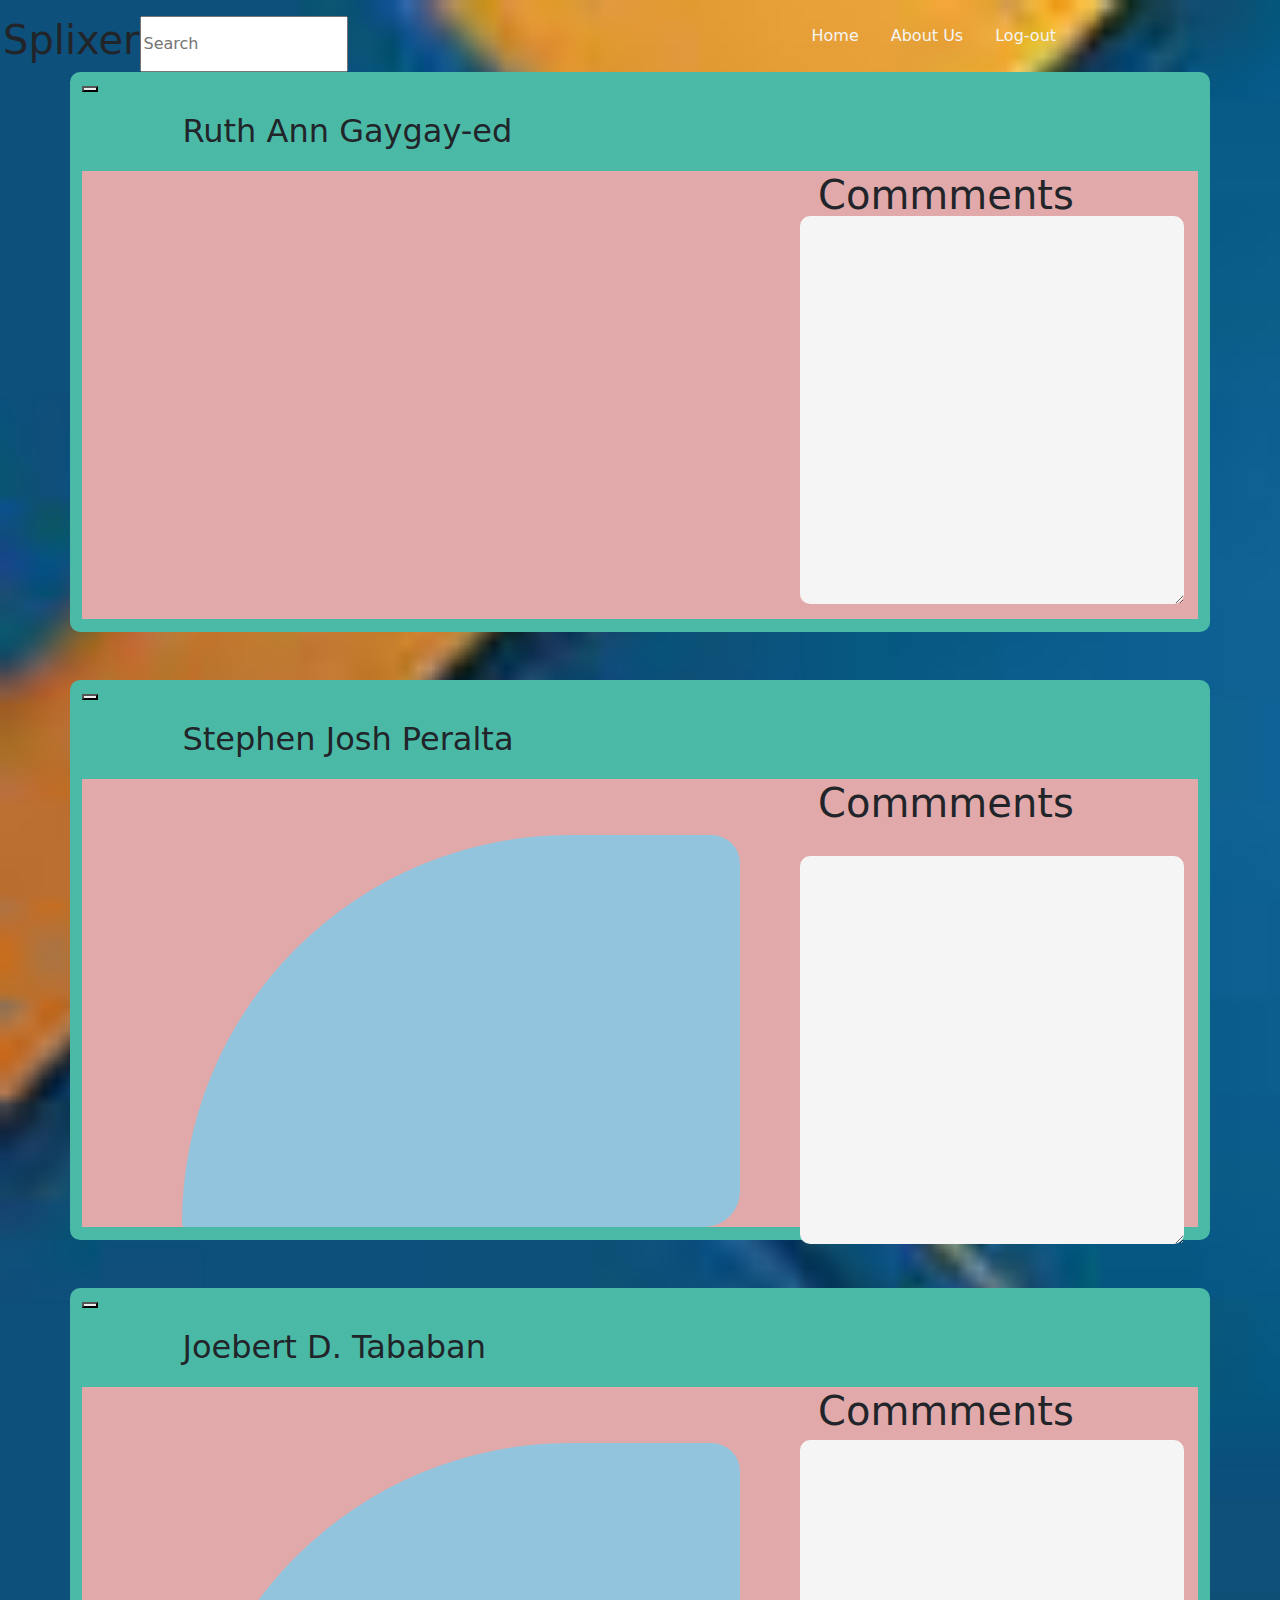
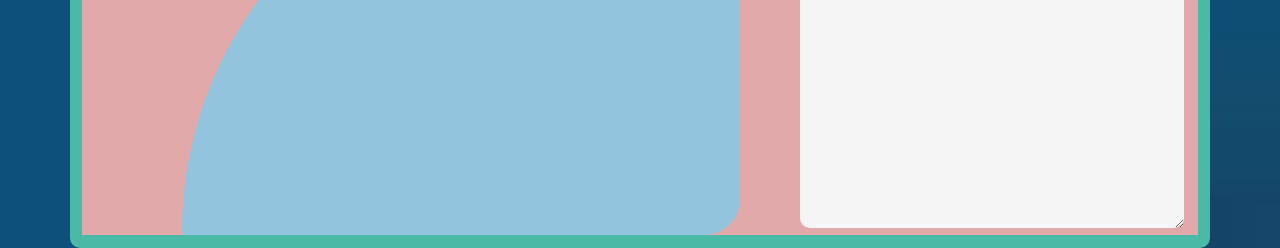
==== index.html @ e02caf11 "Update index.html" ====
<!DOCTYPE html>
<html lang="en">
<head>
  <meta charset="UTF-8">
  <meta name="viewport" content="width=device-width, initial-scale=1.0">
  <title>Splixer</title>
  <link href="logInForm.html" rel="html">
  <link href="style.css" rel="stylesheet">
  <link href="https://cdn.jsdelivr.net/npm/bootstrap@5.3.3/dist/css/bootstrap.min.css" rel="stylesheet" integrity="sha384-QWTKZyjpPEjISv5WaRU9OFeRpok6YctnYmDr5pNlyT2bRjXh0JMhjY6hW+ALEwIH" crossorigin="anonymous">
  <link rel="stylesheet" href="admin.css">
  <link rel="preconnect" href="https://fonts.googleapis.com">
  <link rel="preconnect" href="https://fonts.googleapis.com">
  <link rel="preconnect" href="https://fonts.gstatic.com" crossorigin>
  <link href="https://fonts.googleapis.com/css2?family=Rowdies:wght@300;400;700&display=swap" rel="stylesheet">
</head>
<body style="background-image:url([data-uri]); background-repeat:no-repeat; background-size: cover;">
  
  <div class="mt-3 flex-row d-flex">
    <h1 class="" style="text-align:start; margin-left:3px;">Splixer</h1>
    <input class="search" type="text" placeholder="Search" id="search_input" name="seach">
    <ul style="margin-left:35%;" class="nav">
      <li class="nav-item">
        <a class="nav-link active rnames" style="color: whitesmoke;" href="home.html">Home</a>
      </li>
      <li class="nav-item">
        <a class="nav-link active  rnames" style="color: whitesmoke;" href="aboutUs.html">About Us</a>
      </li>
      <li class="nav-item">
        <a class="nav-link active rnames" style="color: whitesmoke;" href="logInForm.html">Log-out</a>
      </li>
    </ul>
  </div>
  <div></div>
  <div class="container flex-row" style="width:500%; height:35rem; border-radius:10px; background-color:rgb(74, 186, 167);">
    <button class="profile-picture" style="z-index: 100; height:5px; width:5px; background-image:url(ruths.jpg); background-size:cover;" ></button>
    <p class="username" style="margin-left:9%; margin-top:1%; font-size:xx-large; z-index:100;">Ruth Ann Gaygay-ed</p>
    <div class="conatiner11" style="width:99.99%; height:80%; background-color: rgb(225, 169, 169); z-index:99;">
      <h1 style="margin-left:46rem;">Commments</h1>
      <textarea rows="16" cols="20" style="position: absolute; top:13.5rem; left:50rem; width:24rem; outline:none; border-radius:10px; border-style:none; background-color: whitesmoke;"></textarea>
      <div class="forPhotos" style="margin-left:100px; width:50%; height:87.5%; border-radius:1090px 80px 100px 10px; background-size:contain; background-image:url(https://plus.unsplash.com/premium_photo-1669997826684-785d9039f547?w=500&auto=format&fit=crop&q=60&ixlib=rb-4.0.3&ixid=M3wxMjA3fDB8MHxzZWFyY2h8MTd8fHJvc2VzfGVufDB8fDB8fHww);">
      </div>
    </div>

  </div>

  <div class="container flex-row mt-5" style="width:500%; height:35rem; border-radius:10px; background-color:rgb(74, 186, 167);">
    <button class="profile-picture" style="background-image:url(stephen.jpg); background-size:contain;" ></button>
    <p class="username" style="margin-left:9%; margin-top:1%; font-size:xx-large;">Stephen Josh Peralta</p>
    <div class="conatiner11" style="width:99.99%; height:80%; background-color: rgb(225, 169, 169); z-index:99;">
      <h1 style="margin-left:46rem;">Commments</h1>
      <textarea rows="16" cols="20" style="position: absolute; top:53.5rem; left:50rem; width:24rem; outline:none; border-radius:10px; border-style:none; background-color: whitesmoke;"></textarea>
      <div class="forPhotos" style="background-size: cover; background-repeat:no-repeat; margin-left:100px; width:50%; height:87.5%; border-radius:1090px 80px 100px 10px; background-color: rgb(147, 196, 221); background-image:url(https://images.unsplash.com/photo-1571757767119-68b8dbed8c97?w=500&auto=format&fit=crop&q=60&ixlib=rb-4.0.3&ixid=M3wxMjA3fDB8MHxzZWFyY2h8OHx8YW5pbWV8ZW58MHx8MHx8fDA%3D);">
      </div>
      <div>

      </div>
    </div>

  </div>

  <div class="container flex-row mt-5" style="width:500%; height:35rem; border-radius:10px; background-color:rgb(74, 186, 167);">
    <button class="profile-picture" style="background-image:url(IMG_20240312_122641.jpg); background-size:contain;"></button>
    <p class="username" style="margin-left:9%; margin-top:1%; font-size:xx-large;">Joebert D. Tababan</p>
    <div class="conatiner11 " style="width:99.99%; height:80%; background-color: rgb(225, 169, 169);  z-index:99;">
      <h1 style="margin-left:46rem;">Commments</h1>
      <textarea rows="16" cols="20" style="position: absolute; top: 90rem; left:50rem; width:24rem; outline:none; border-radius:10px; border-style:none; background-color: whitesmoke;"></textarea>
      <div class="forPhotos" style="background-size: cover; background-repeat:no-repeat; margin-left:100px; width:50%; height:87.5%; border-radius:1090px 80px 100px 10px; background-color: rgb(147, 196, 221); background-image:url(https://images.unsplash.com/photo-1713719318459-493d3e37533e?w=500&auto=format&fit=crop&q=60&ixlib=rb-4.0.3&ixid=M3wxMjA3fDB8MHxleHBsb3JlLWZlZWR8NTh8fHxlbnwwfHx8fHw%3D);">
      </div>
      <div>

      </div>
    </div>

  </div>















  <script src="https://cdn.jsdelivr.net/npm/bootstrap@5.3.3/dist/js/bootstrap.bundle.min.js" integrity="sha384-YvpcrYf0tY3lHB60NNkmXc5s9fDVZLESaAA55NDzOxhy9GkcIdslK1eN7N6jIeHz" crossorigin="anonymous"></script>
  <script src="https://code.jquery.com/jquery-3.2.1.slim.min.js" integrity="sha384-KJ3o2DKtIkvYIK3UENzmM7KCkRr/rE9/Qpg6aAZGJwFDMVNA/GpGFF93hXpG5KkN" crossorigin="anonymous"></script>
  <script src="https://cdn.jsdelivr.net/npm/popper.js@1.12.9/dist/umd/popper.min.js" integrity="sha384-ApNbgh9B+Y1QKtv3Rn7W3mgPxhU9K/ScQsAP7hUibX39j7fakFPskvXusvfa0b4Q" crossorigin="anonymous"></script>
  <script src="https://cdn.jsdelivr.net/npm/bootstrap@4.0.0/dist/js/bootstrap.min.js" integrity="sha384-JZR6Spejh4U02d8jOt6vLEHfe/JQGiRRSQQxSfFWpi1MquVdAyjUar5+76PVCmYl" crossorigin="anonymous"></script>


  <script src="web.js"></script>
</body>
</html>
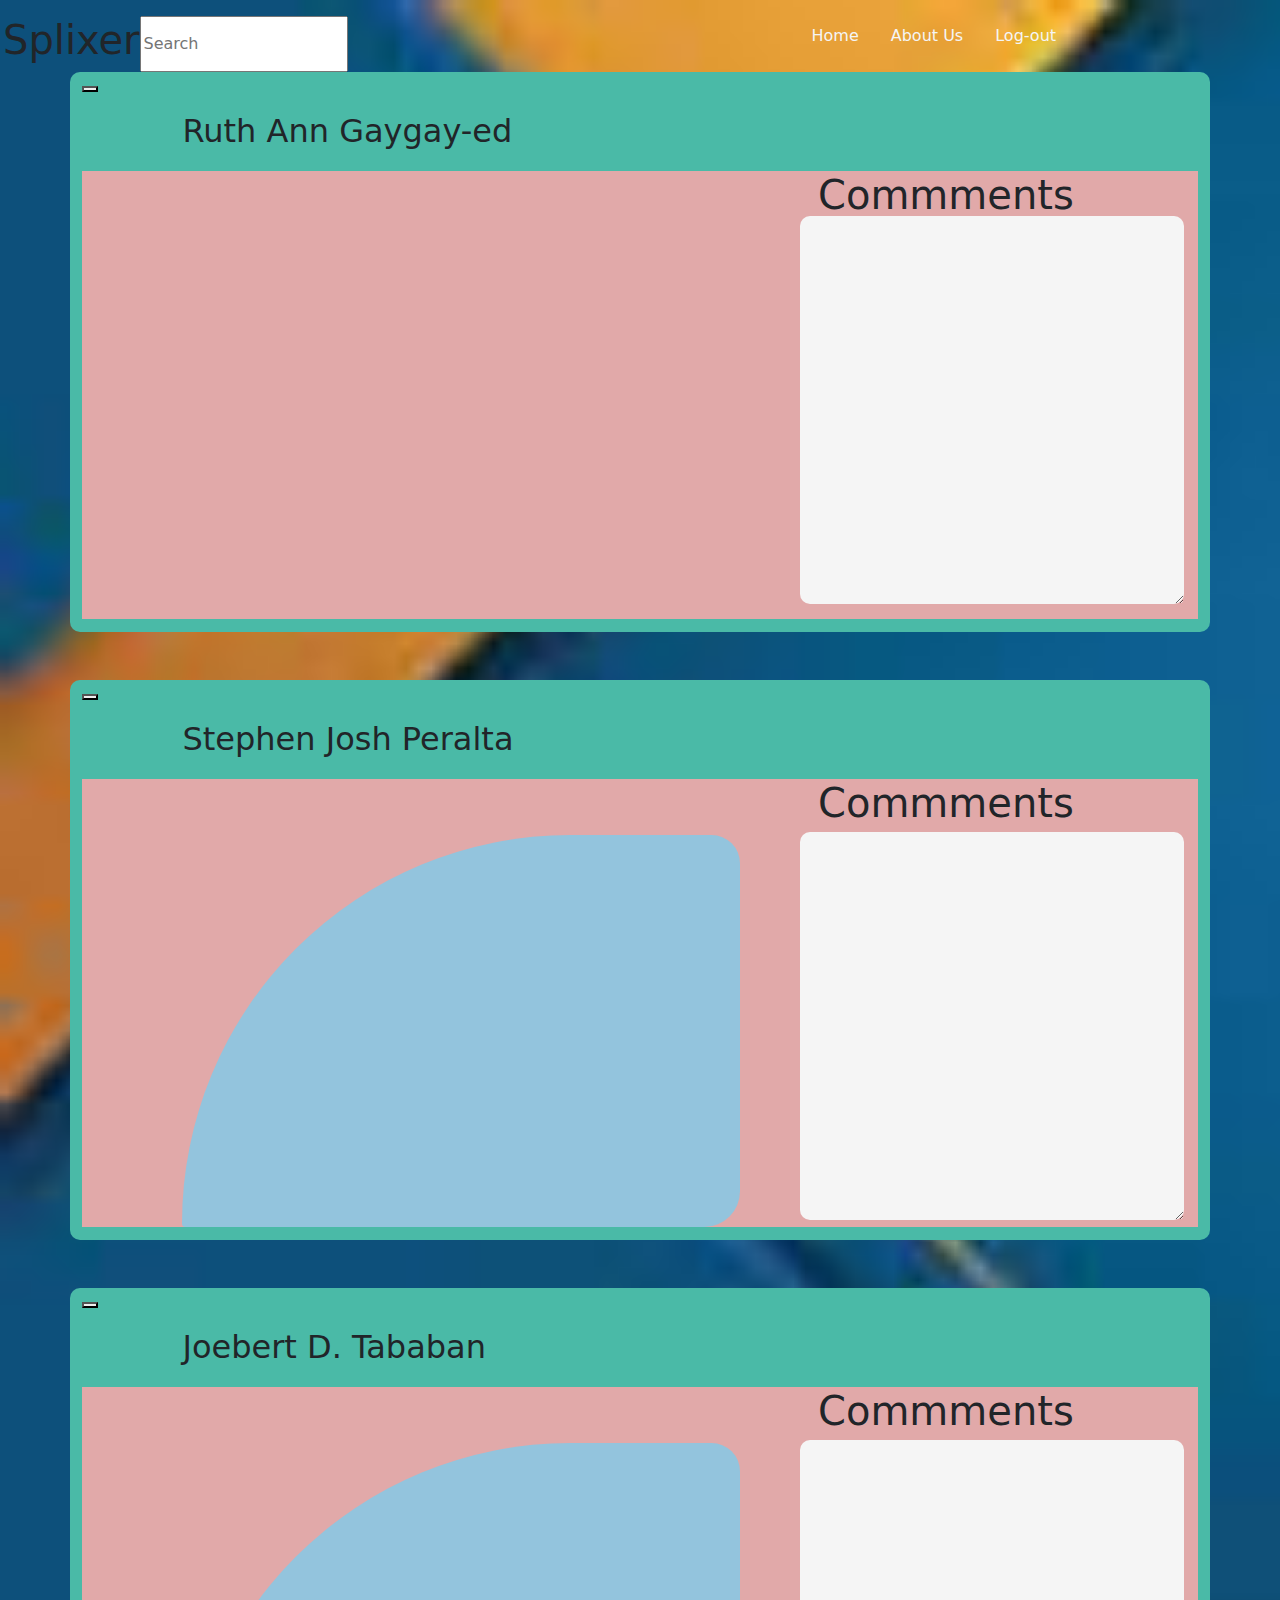
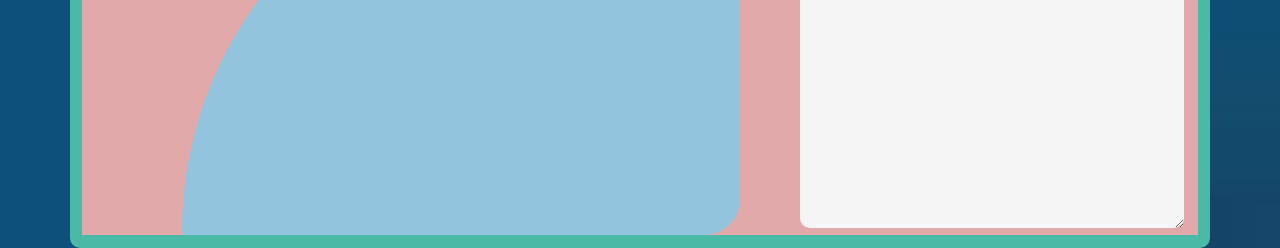
==== commit 53fd3e52: "Update index.html" ====
--- a/index.html
+++ b/index.html
@@ -48,7 +48,7 @@
     <p class="username" style="margin-left:9%; margin-top:1%; font-size:xx-large;">Stephen Josh Peralta</p>
     <div class="conatiner11" style="width:99.99%; height:80%; background-color: rgb(225, 169, 169); z-index:99;">
       <h1 style="margin-left:46rem;">Commments</h1>
-      <textarea rows="16" cols="20" style="position: absolute; top:53.5rem; left:50rem; width:24rem; outline:none; border-radius:10px; border-style:none; background-color: whitesmoke;"></textarea>
+      <textarea rows="16" cols="20" style="position: absolute; top:52rem; left:50rem; width:24rem; outline:none; border-radius:10px; border-style:none; background-color: whitesmoke;"></textarea>
       <div class="forPhotos" style="background-size: cover; background-repeat:no-repeat; margin-left:100px; width:50%; height:87.5%; border-radius:1090px 80px 100px 10px; background-color: rgb(147, 196, 221); background-image:url(https://images.unsplash.com/photo-1571757767119-68b8dbed8c97?w=500&auto=format&fit=crop&q=60&ixlib=rb-4.0.3&ixid=M3wxMjA3fDB8MHxzZWFyY2h8OHx8YW5pbWV8ZW58MHx8MHx8fDA%3D);">
       </div>
       <div>
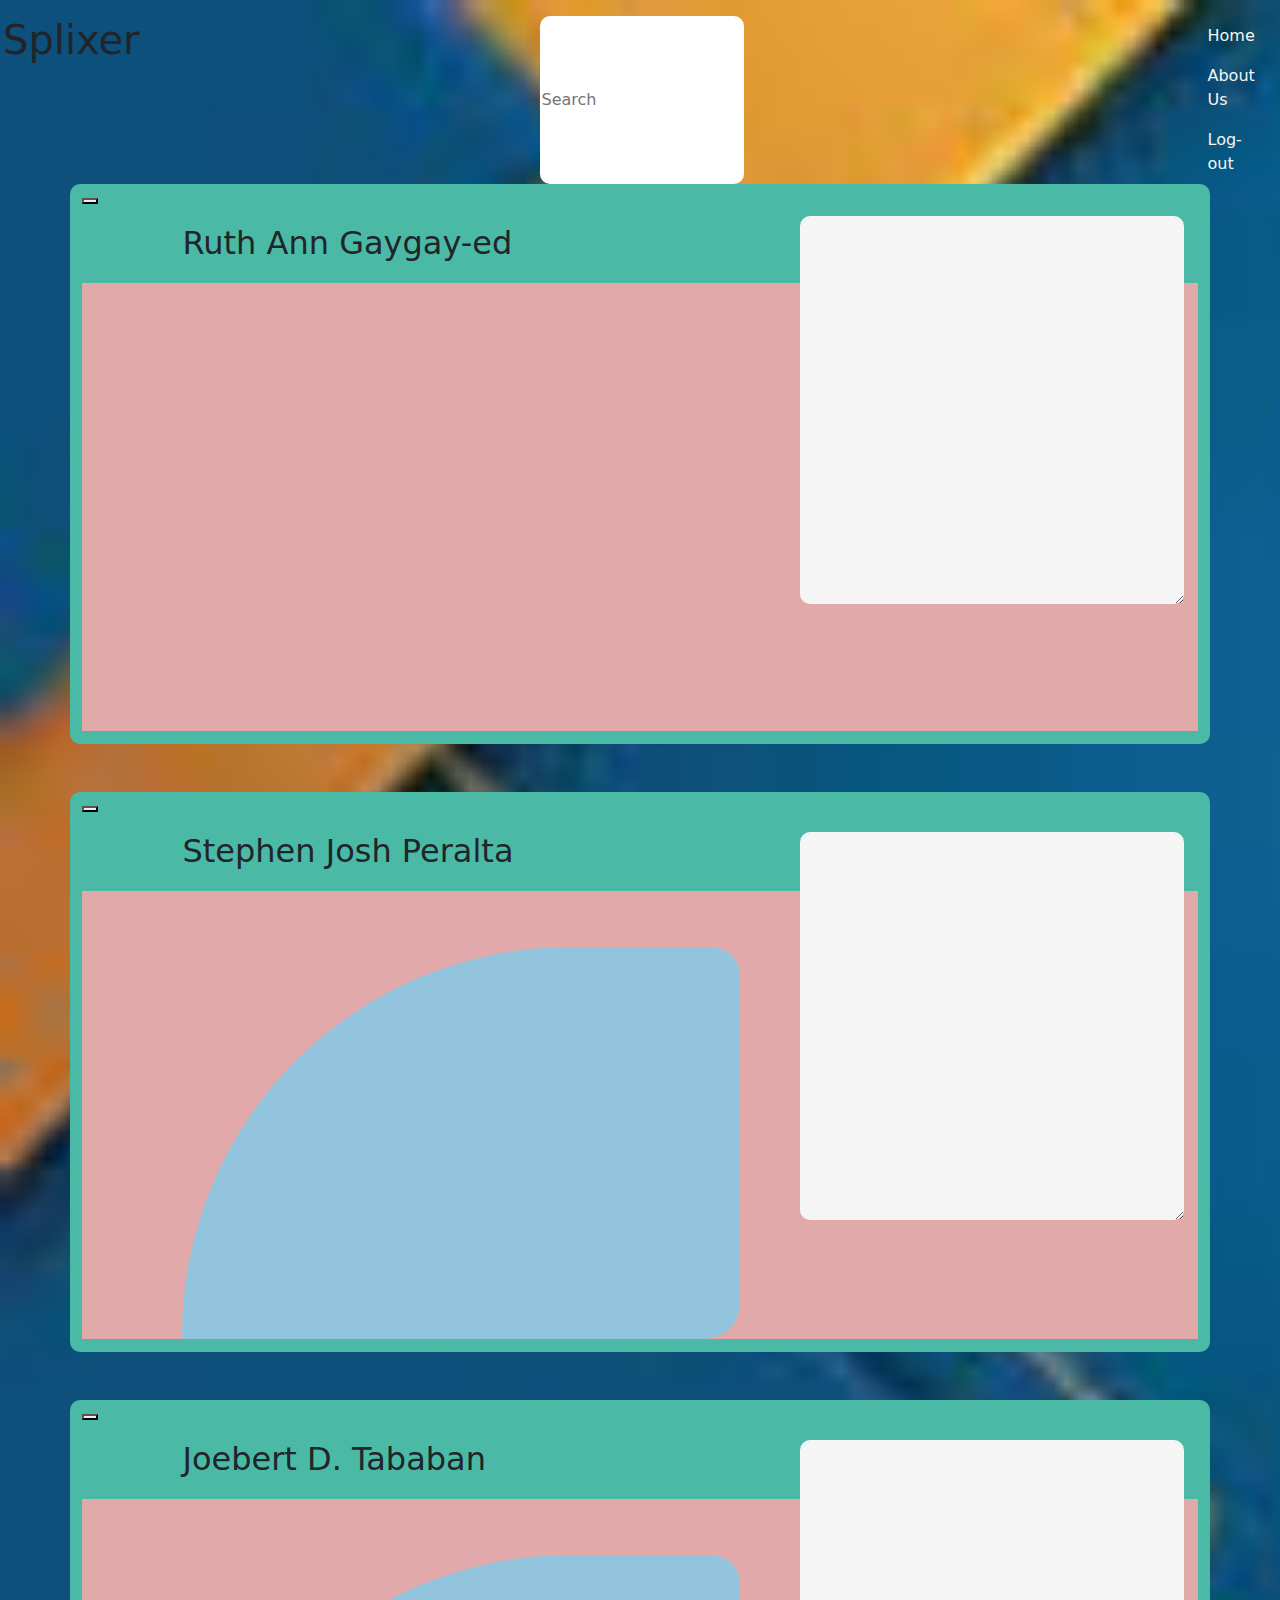
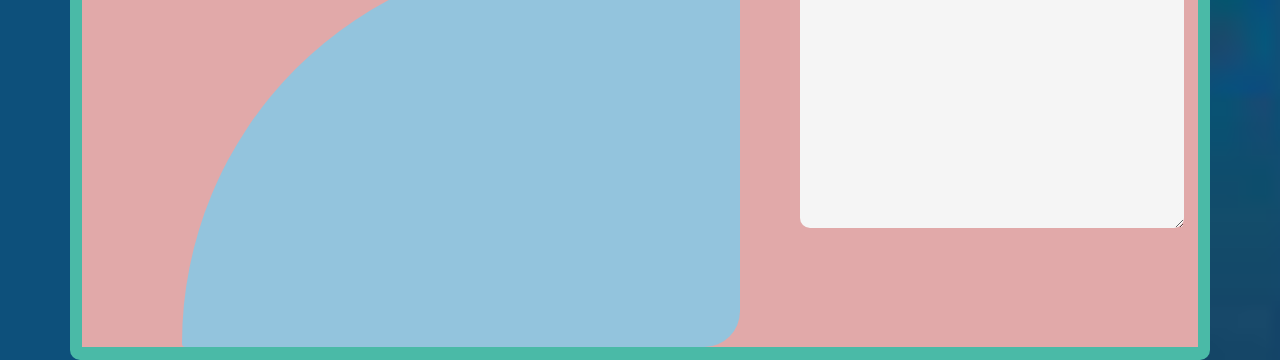
==== commit 647bbce5: "Update index.html" ====
--- a/index.html
+++ b/index.html
@@ -17,7 +17,7 @@
   
   <div class="mt-3 flex-row d-flex">
     <h1 class="" style="text-align:start; margin-left:3px;">Splixer</h1>
-    <input class="search" type="text" placeholder="Search" id="search_input" name="seach">
+    <input style="border-radius:10px; border-style:none; border-color:none; margin-left:25rem;" class="search" type="text" placeholder="Search" id="search_input" name="seach">
     <ul style="margin-left:35%;" class="nav">
       <li class="nav-item">
         <a class="nav-link active rnames" style="color: whitesmoke;" href="home.html">Home</a>
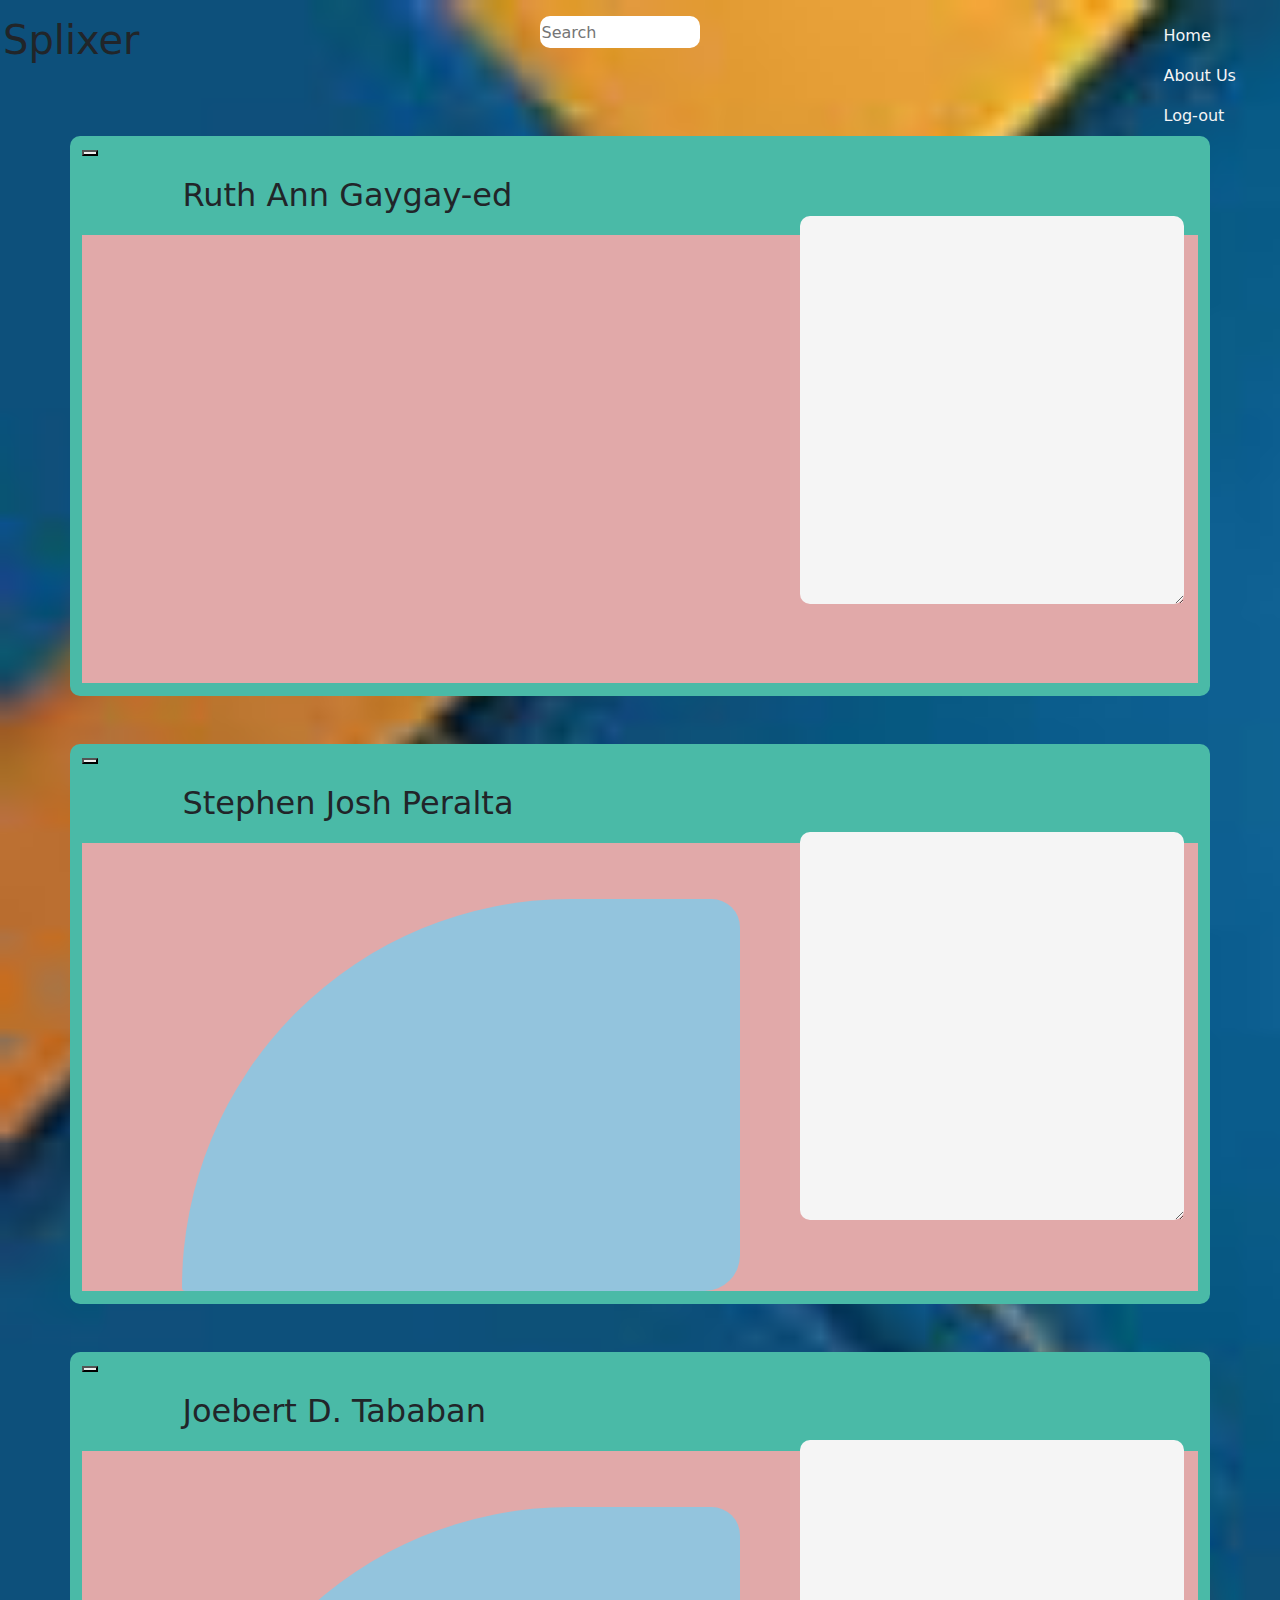
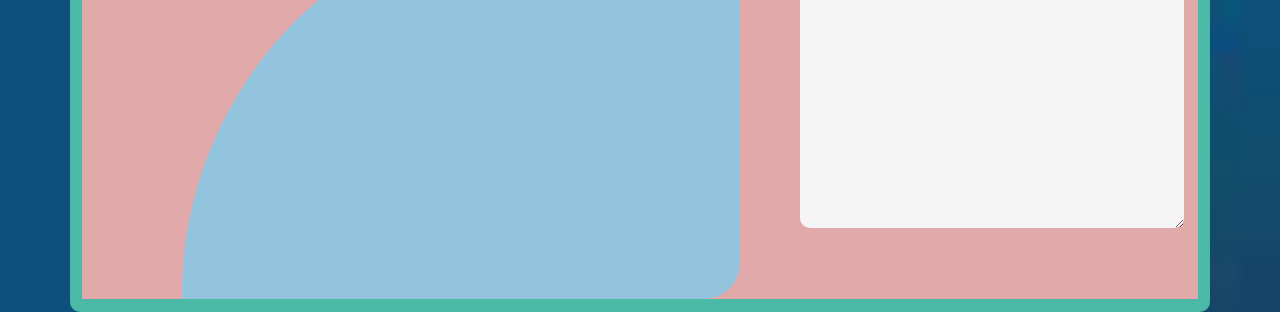
==== commit 0d338823: "Update index.html" ====
--- a/index.html
+++ b/index.html
@@ -17,7 +17,7 @@
   
   <div class="mt-3 flex-row d-flex">
     <h1 class="" style="text-align:start; margin-left:3px;">Splixer</h1>
-    <input style="border-radius:10px; border-style:none; border-color:none; margin-left:25rem;" class="search" type="text" placeholder="Search" id="search_input" name="seach">
+    <input style="border-radius:10px; border-style:none; border-color:none; margin-left:25rem; height:2rem; width:10rem;" class="search" type="text" placeholder="Search" id="search_input" name="seach">
     <ul style="margin-left:35%;" class="nav">
       <li class="nav-item">
         <a class="nav-link active rnames" style="color: whitesmoke;" href="home.html">Home</a>
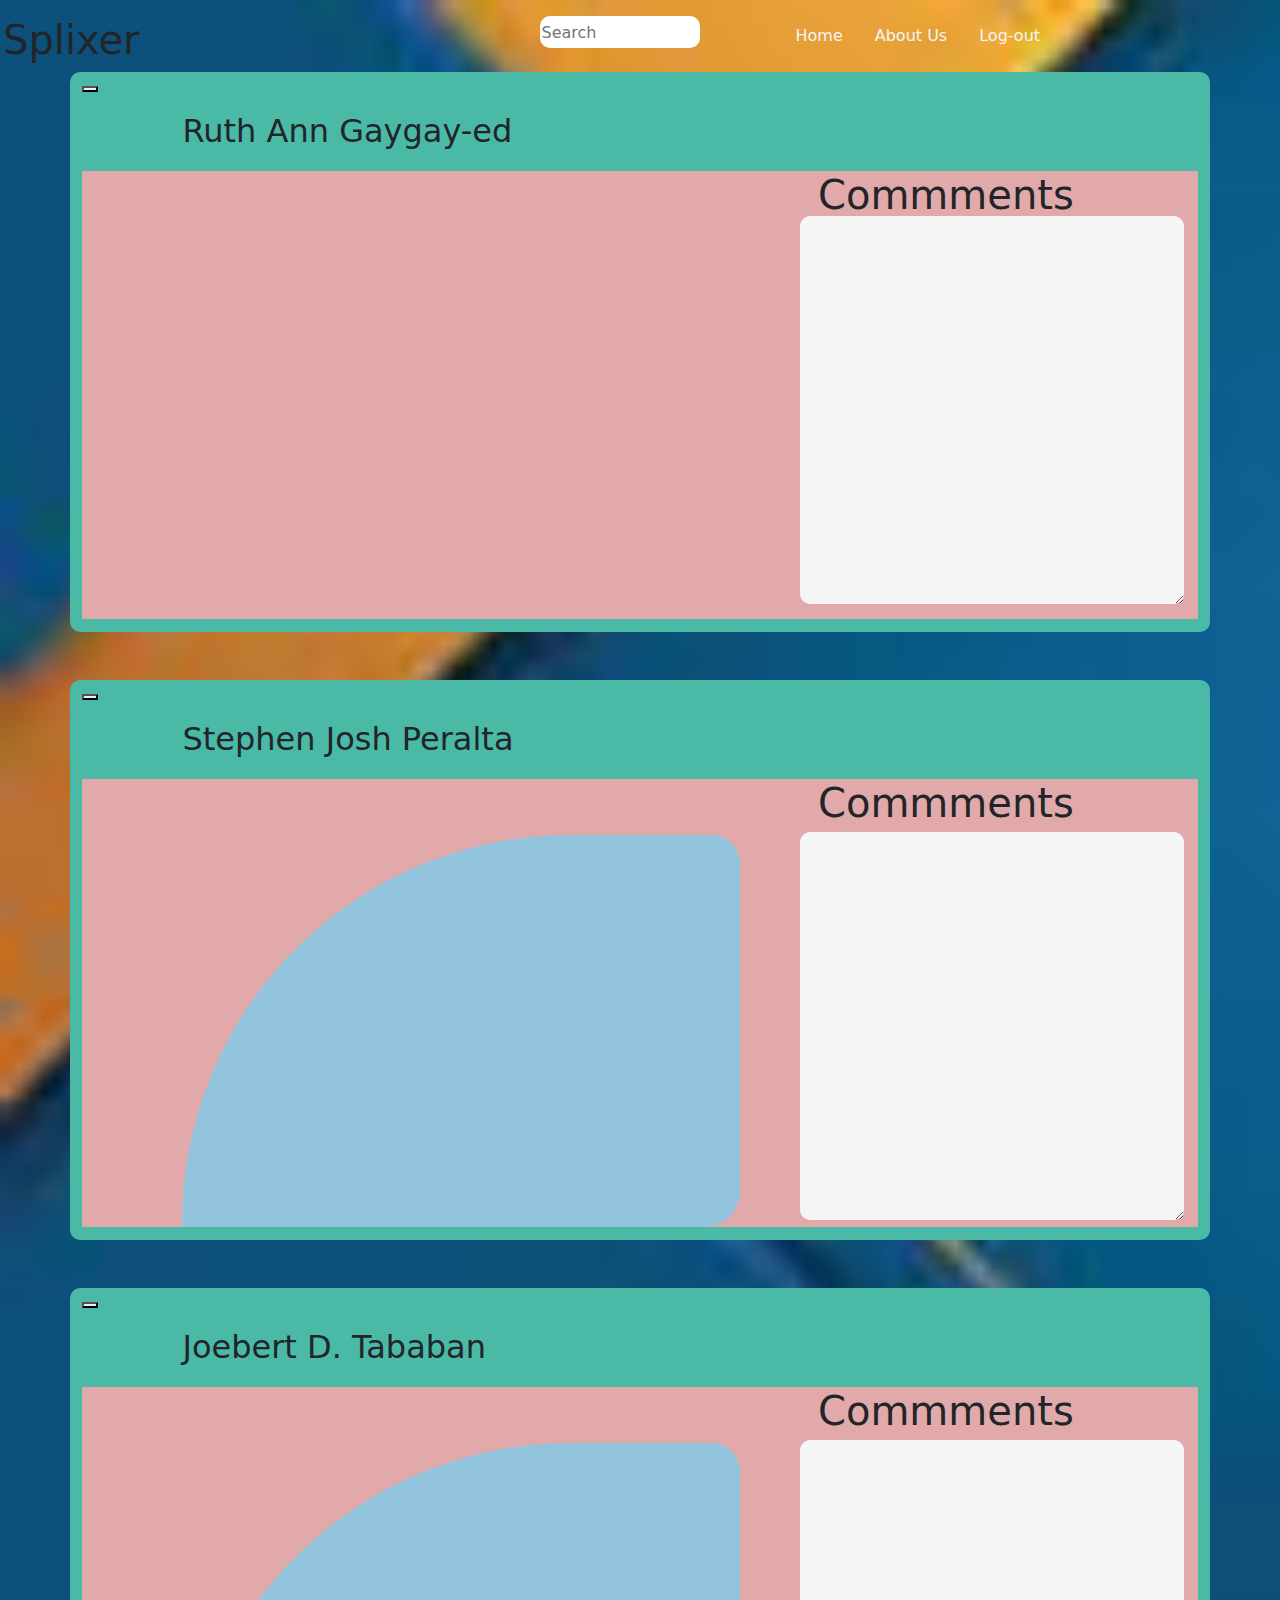
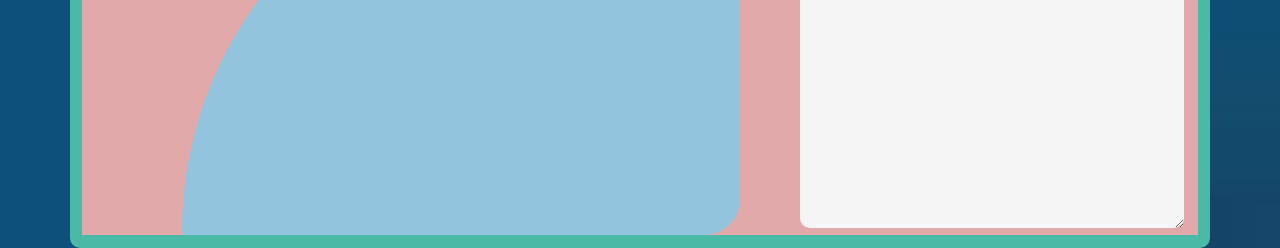
==== commit fd3c0c86: "Update index.html" ====
--- a/index.html
+++ b/index.html
@@ -18,7 +18,7 @@
   <div class="mt-3 flex-row d-flex">
     <h1 class="" style="text-align:start; margin-left:3px;">Splixer</h1>
     <input style="border-radius:10px; border-style:none; border-color:none; margin-left:25rem; height:2rem; width:10rem;" class="search" type="text" placeholder="Search" id="search_input" name="seach">
-    <ul style="margin-left:35%;" class="nav">
+    <ul style="margin-left:5rem;" class="nav">
       <li class="nav-item">
         <a class="nav-link active rnames" style="color: whitesmoke;" href="home.html">Home</a>
       </li>
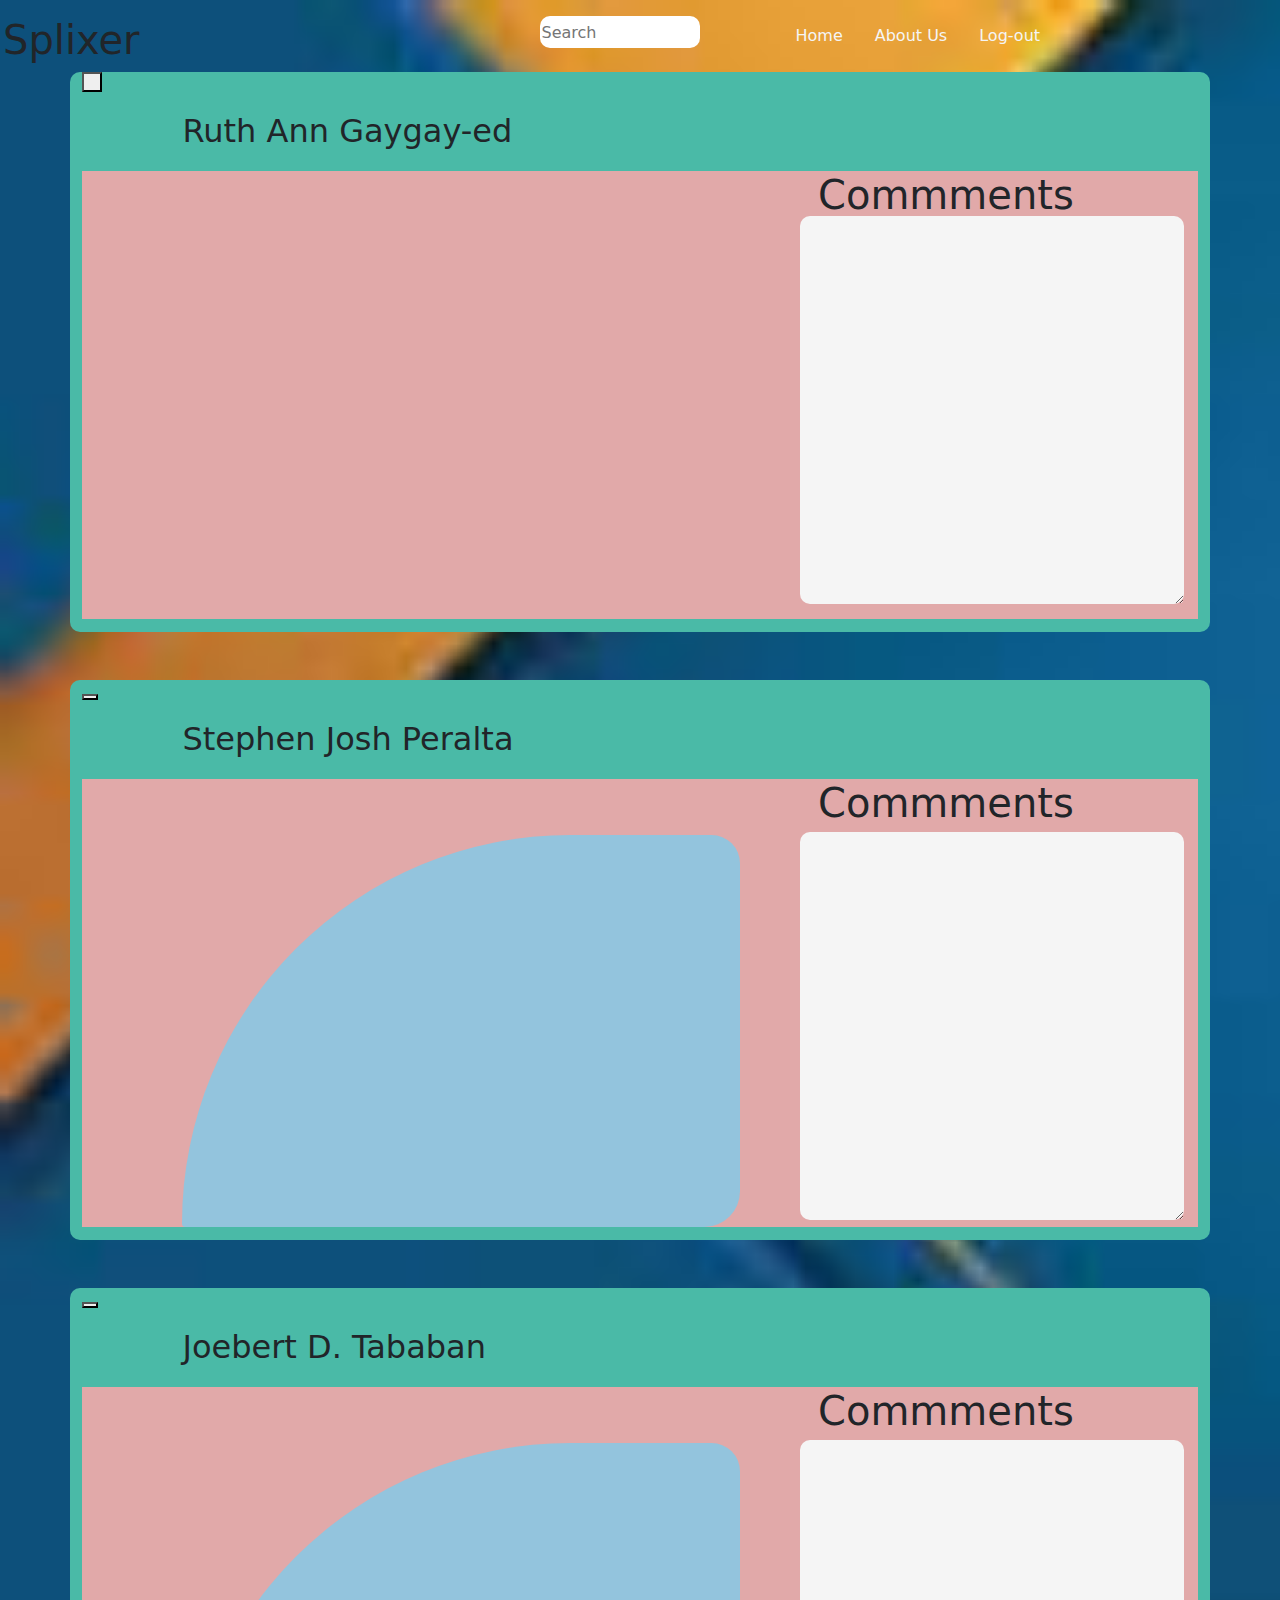
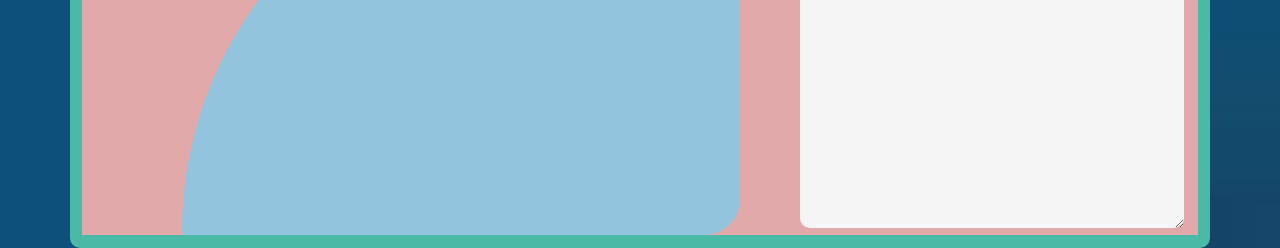
==== commit e75525d3: "Update index.html" ====
--- a/index.html
+++ b/index.html
@@ -32,7 +32,7 @@
   </div>
   <div></div>
   <div class="container flex-row" style="width:500%; height:35rem; border-radius:10px; background-color:rgb(74, 186, 167);">
-    <button class="profile-picture" style="z-index: 100; height:5px; width:5px; background-image:url(ruths.jpg); background-size:cover;" ></button>
+    <button class="profile-picture" style="z-index: 100; height:20px; width:20px; background-image:url(ruths.jpg); background-size:cover;" ></button>
     <p class="username" style="margin-left:9%; margin-top:1%; font-size:xx-large; z-index:100;">Ruth Ann Gaygay-ed</p>
     <div class="conatiner11" style="width:99.99%; height:80%; background-color: rgb(225, 169, 169); z-index:99;">
       <h1 style="margin-left:46rem;">Commments</h1>
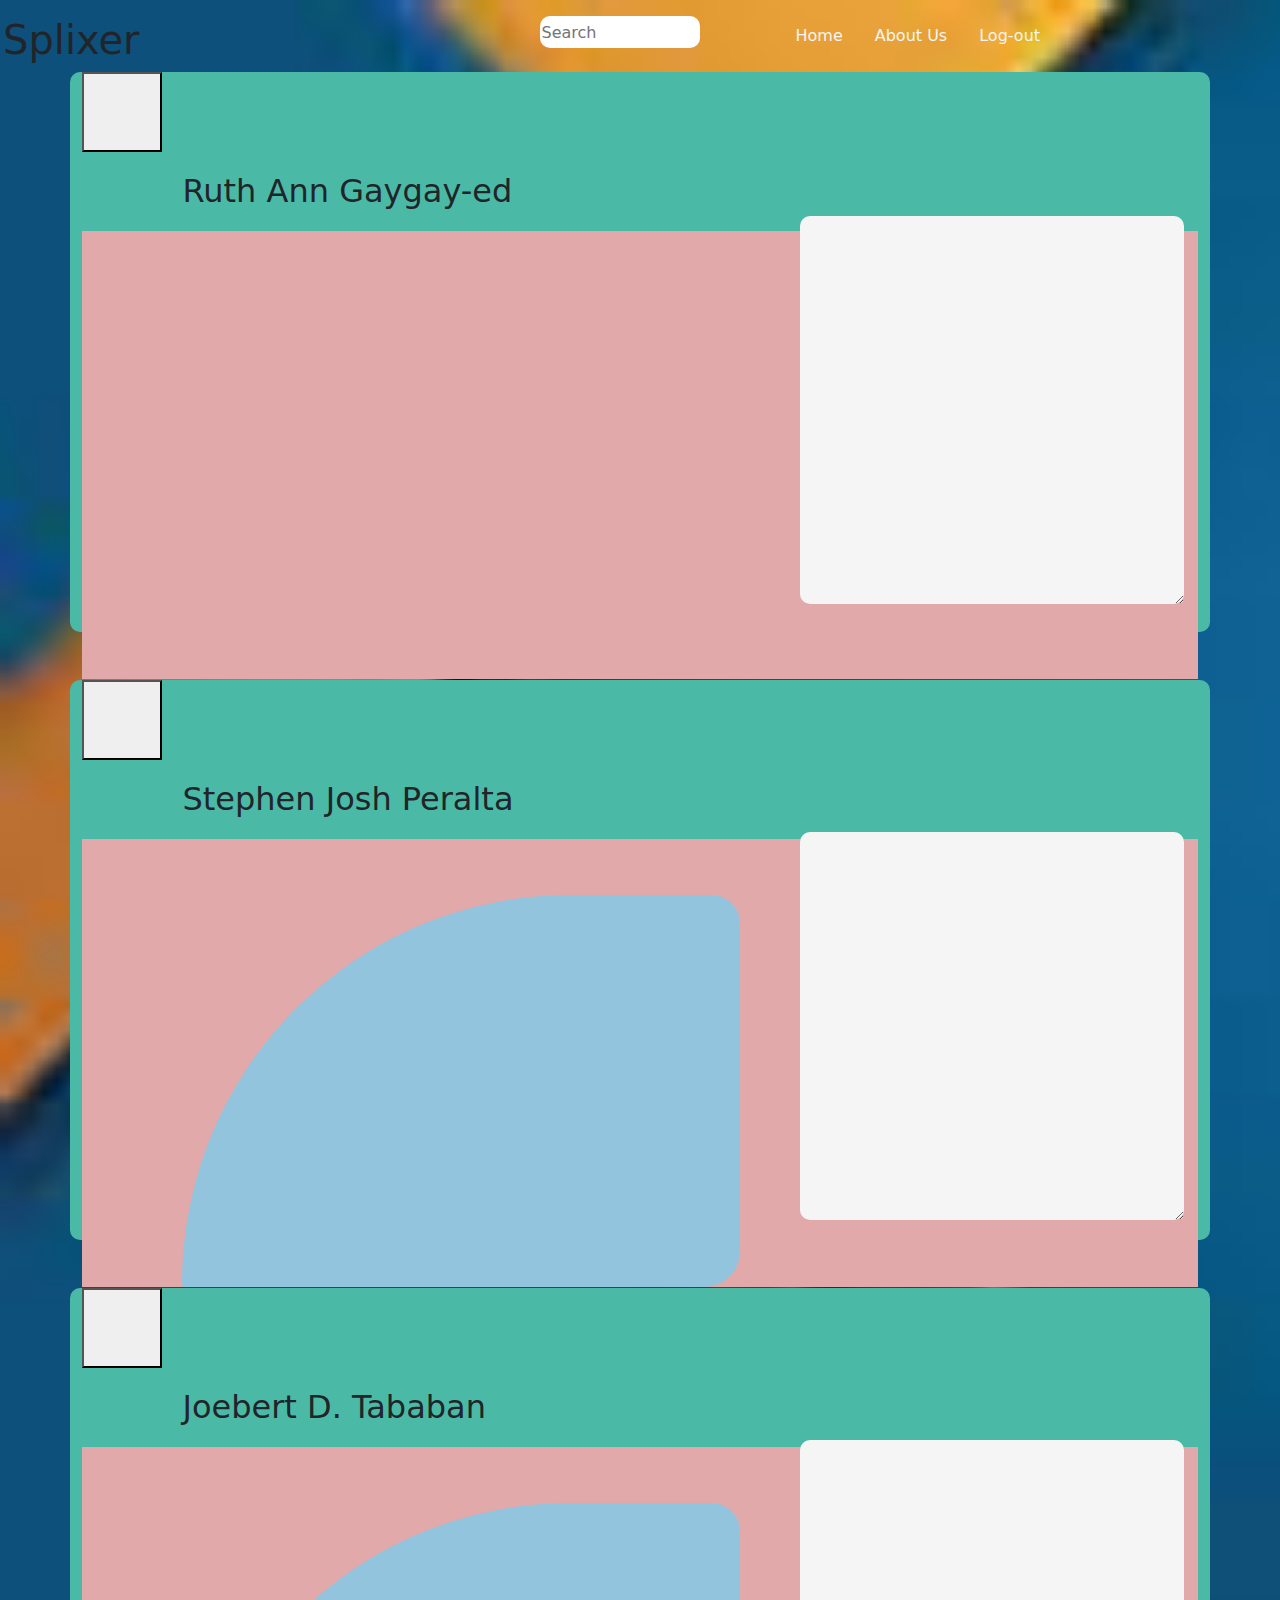
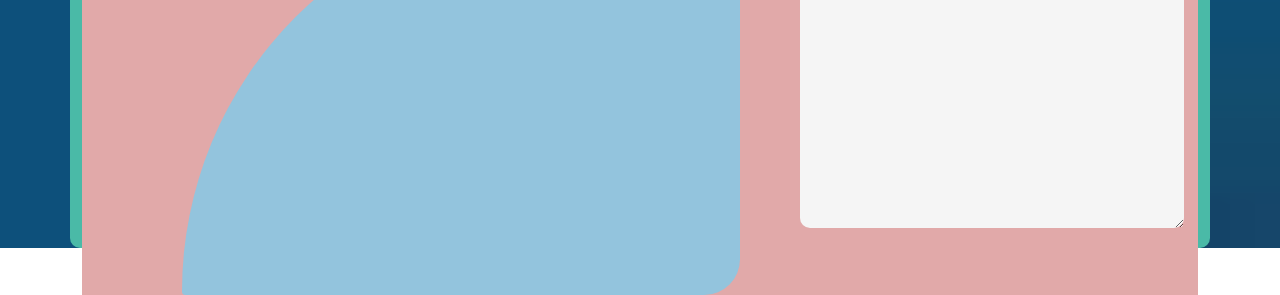
==== commit cb150b59: "Update index.html" ====
--- a/index.html
+++ b/index.html
@@ -32,7 +32,7 @@
   </div>
   <div></div>
   <div class="container flex-row" style="width:500%; height:35rem; border-radius:10px; background-color:rgb(74, 186, 167);">
-    <button class="profile-picture" style="z-index: 100; height:20px; width:20px; background-image:url(ruths.jpg); background-size:cover;" ></button>
+    <button class="profile-picture" style="z-index: 100; height:5rem; width:5rem; background-image:url(ruths.jpg); background-size:cover;" ></button>
     <p class="username" style="margin-left:9%; margin-top:1%; font-size:xx-large; z-index:100;">Ruth Ann Gaygay-ed</p>
     <div class="conatiner11" style="width:99.99%; height:80%; background-color: rgb(225, 169, 169); z-index:99;">
       <h1 style="margin-left:46rem;">Commments</h1>
@@ -44,7 +44,7 @@
   </div>
 
   <div class="container flex-row mt-5" style="width:500%; height:35rem; border-radius:10px; background-color:rgb(74, 186, 167);">
-    <button class="profile-picture" style="background-image:url(stephen.jpg); background-size:contain;" ></button>
+    <button class="profile-picture" style="height:5rem; width:5rem; background-image:url(stephen.jpg); background-size:contain;" ></button>
     <p class="username" style="margin-left:9%; margin-top:1%; font-size:xx-large;">Stephen Josh Peralta</p>
     <div class="conatiner11" style="width:99.99%; height:80%; background-color: rgb(225, 169, 169); z-index:99;">
       <h1 style="margin-left:46rem;">Commments</h1>
@@ -59,7 +59,7 @@
   </div>
 
   <div class="container flex-row mt-5" style="width:500%; height:35rem; border-radius:10px; background-color:rgb(74, 186, 167);">
-    <button class="profile-picture" style="background-image:url(IMG_20240312_122641.jpg); background-size:contain;"></button>
+    <button class="profile-picture" style="height:5rem; width:5rem; background-image:url(IMG_20240312_122641.jpg); background-size:contain;"></button>
     <p class="username" style="margin-left:9%; margin-top:1%; font-size:xx-large;">Joebert D. Tababan</p>
     <div class="conatiner11 " style="width:99.99%; height:80%; background-color: rgb(225, 169, 169);  z-index:99;">
       <h1 style="margin-left:46rem;">Commments</h1>
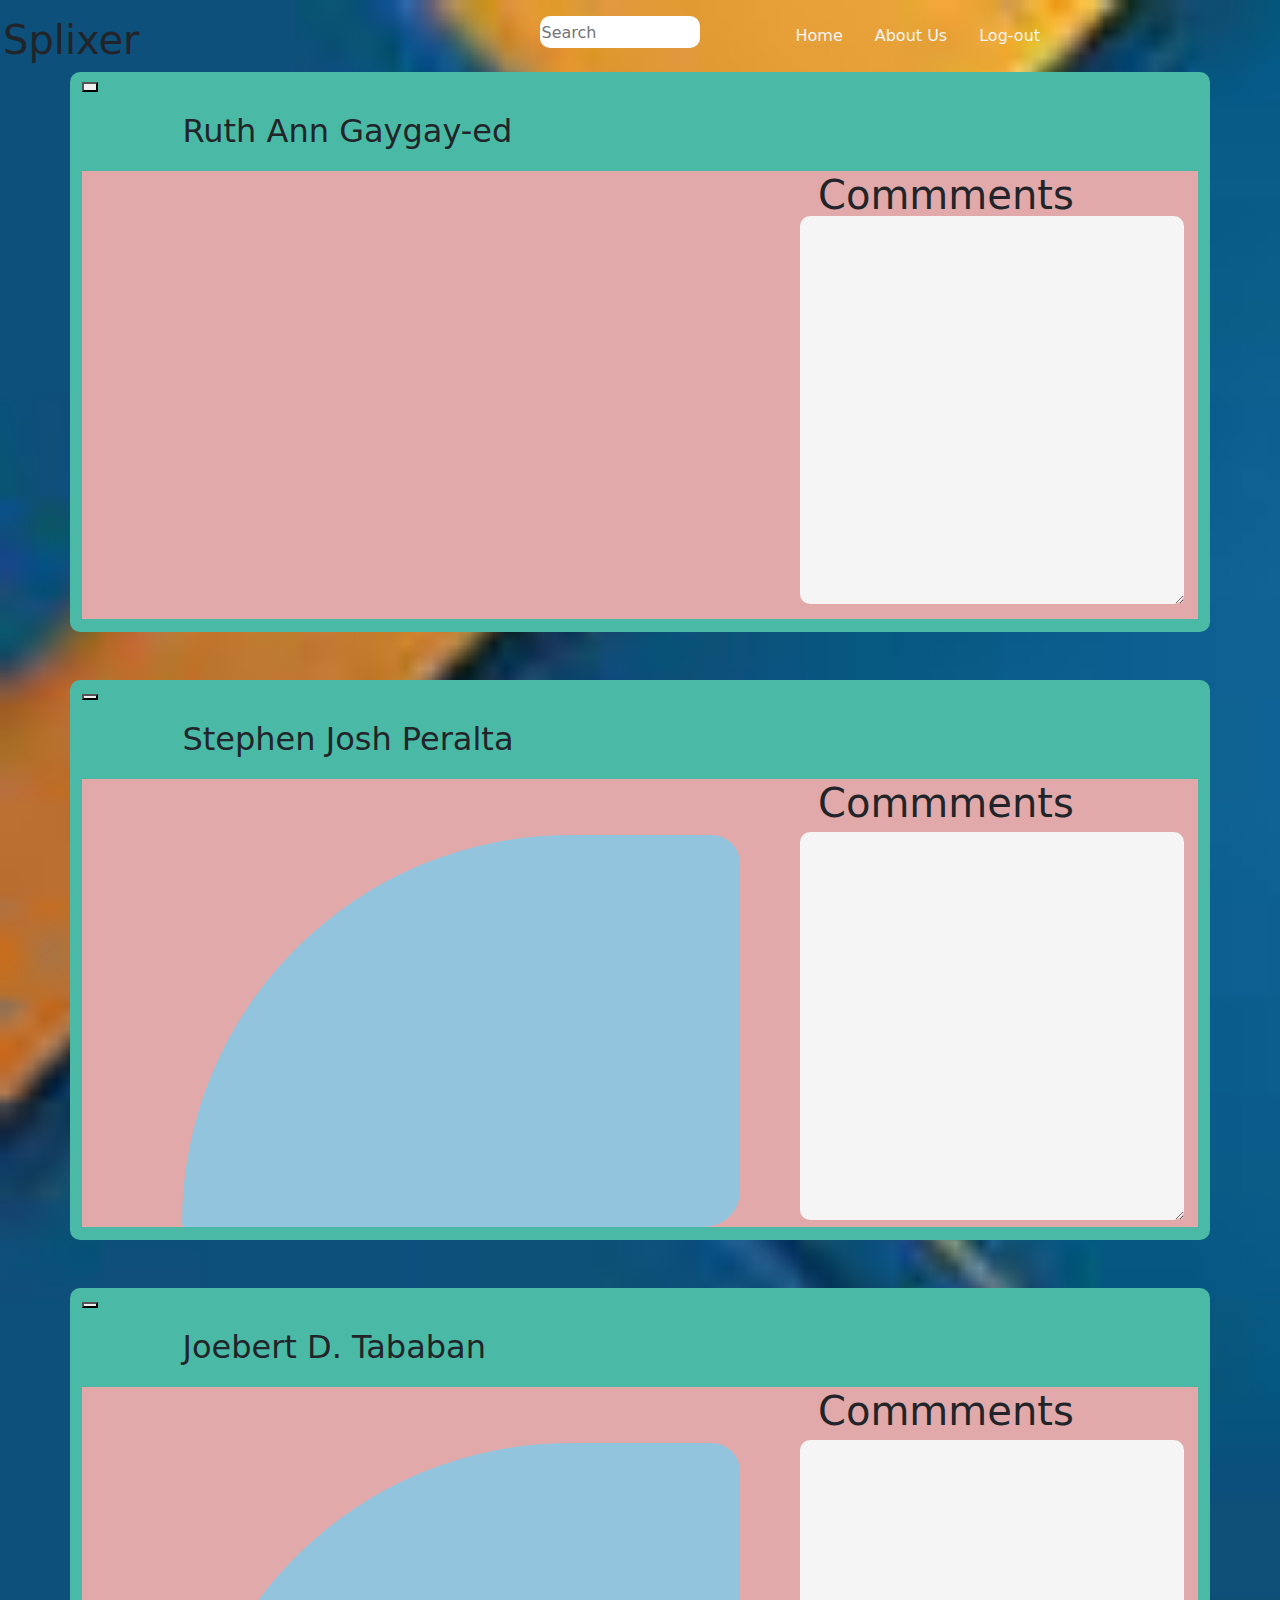
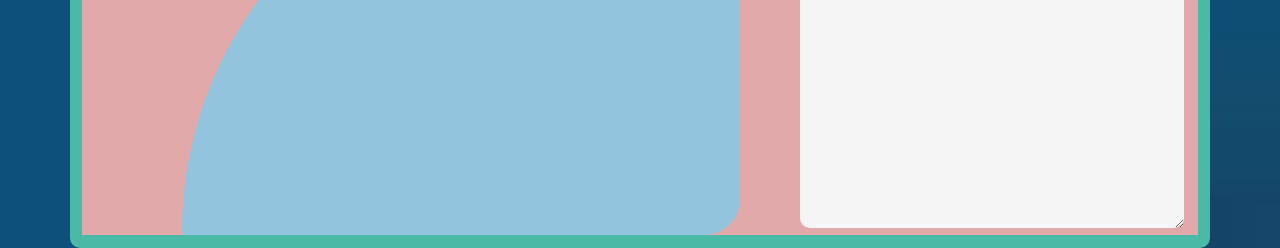
==== commit f7d992ff: "Update index.html" ====
--- a/index.html
+++ b/index.html
@@ -32,7 +32,7 @@
   </div>
   <div></div>
   <div class="container flex-row" style="width:500%; height:35rem; border-radius:10px; background-color:rgb(74, 186, 167);">
-    <button class="profile-picture" style="z-index: 100; height:5rem; width:5rem; background-image:url(ruths.jpg); background-size:cover;" ></button>
+    <button class="profile-picture" style="z-index: 100; height:10px; width:10px; background-image:url(ruths.jpg); background-size:cover;" ></button>
     <p class="username" style="margin-left:9%; margin-top:1%; font-size:xx-large; z-index:100;">Ruth Ann Gaygay-ed</p>
     <div class="conatiner11" style="width:99.99%; height:80%; background-color: rgb(225, 169, 169); z-index:99;">
       <h1 style="margin-left:46rem;">Commments</h1>
@@ -44,7 +44,7 @@
   </div>
 
   <div class="container flex-row mt-5" style="width:500%; height:35rem; border-radius:10px; background-color:rgb(74, 186, 167);">
-    <button class="profile-picture" style="height:5rem; width:5rem; background-image:url(stephen.jpg); background-size:contain;" ></button>
+    <button class="profile-picture" style=" background-image:url(stephen.jpg); background-size:contain;" ></button>
     <p class="username" style="margin-left:9%; margin-top:1%; font-size:xx-large;">Stephen Josh Peralta</p>
     <div class="conatiner11" style="width:99.99%; height:80%; background-color: rgb(225, 169, 169); z-index:99;">
       <h1 style="margin-left:46rem;">Commments</h1>
@@ -59,7 +59,7 @@
   </div>
 
   <div class="container flex-row mt-5" style="width:500%; height:35rem; border-radius:10px; background-color:rgb(74, 186, 167);">
-    <button class="profile-picture" style="height:5rem; width:5rem; background-image:url(IMG_20240312_122641.jpg); background-size:contain;"></button>
+    <button class="profile-picture" style=" background-image:url(IMG_20240312_122641.jpg); background-size:contain;"></button>
     <p class="username" style="margin-left:9%; margin-top:1%; font-size:xx-large;">Joebert D. Tababan</p>
     <div class="conatiner11 " style="width:99.99%; height:80%; background-color: rgb(225, 169, 169);  z-index:99;">
       <h1 style="margin-left:46rem;">Commments</h1>
